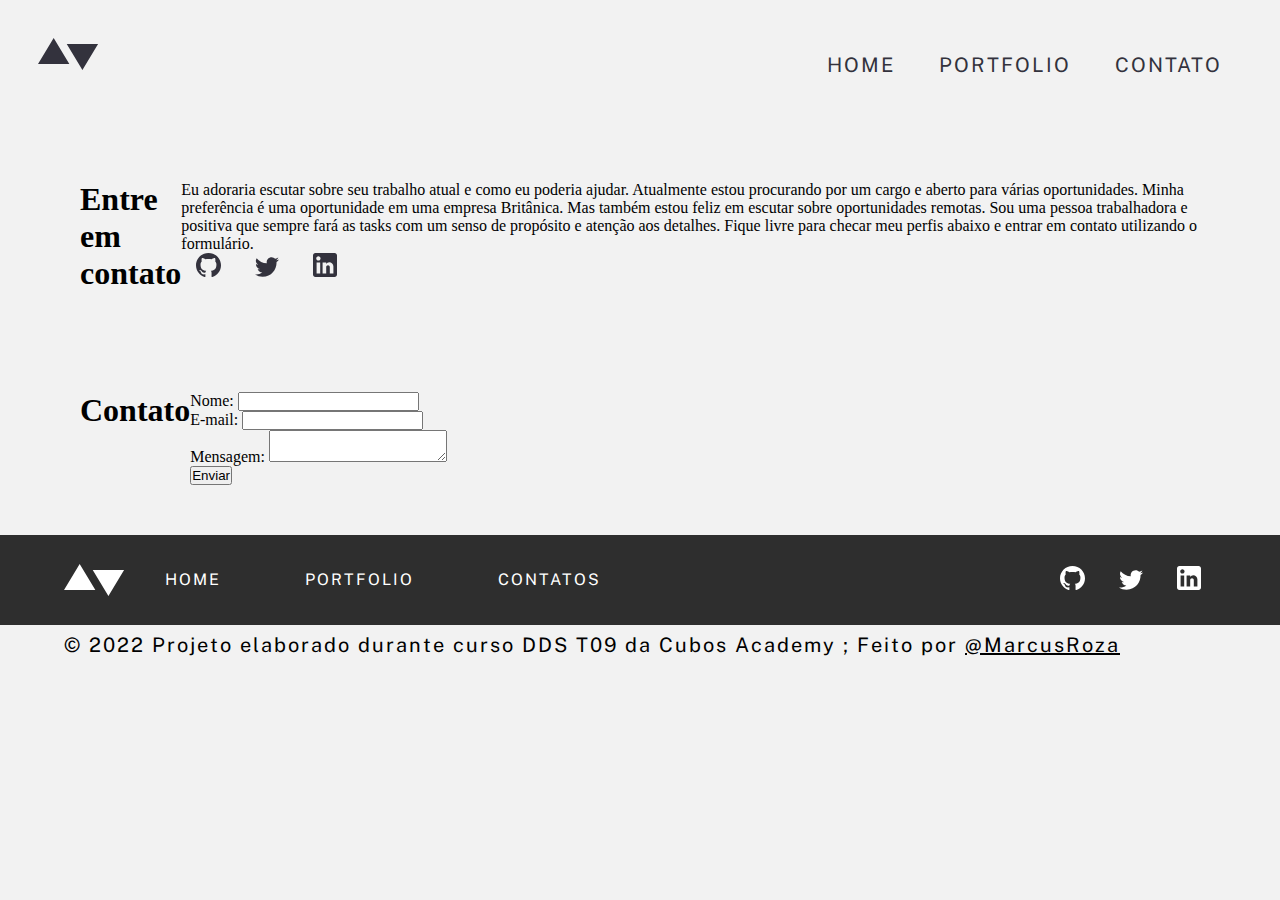
==== pages/contato/index.html @ 629b9d21 "primeiro portfolio" ====
<!DOCTYPE html>
<html lang="en">

<head>
  <meta charset="UTF-8">
  <meta http-equiv="X-UA-Compatible" content="IE=edge">
  <meta name="viewport" content="width=device-width, initial-scale=1.0">

  <link rel="preconnect" href="https://fonts.googleapis.com">
  <link rel="preconnect" href="https://fonts.gstatic.com" crossorigin>
  <link
    href="https://fonts.googleapis.com/css2?family=Ibarra+Real+Nova:wght@400;500;700&family=Public+Sans:wght@400;500;700&display=swap"
    rel="stylesheet">
  <link rel="preconnect" href="https://fonts.googleapis.com">
  <link rel="preconnect" href="https://fonts.gstatic.com" crossorigin>
  <link
    href="https://fonts.googleapis.com/css2?family=Ibarra+Real+Nova:wght@400;500;700&family=Lora:wght@700&display=swap"
    rel="stylesheet">

  <title>Contato</title>
  <link rel="stylesheet" href="global.css">
  <link rel="stylesheet" href="style-contato.css">
</head>

<body>
  <header>
    <div class="container-topo">
      <img src="../assets/logo-dark.svg" alt="" class="logo-dark-topo">
    </div>
    <nav class="botoes-menu-topo">
      <a href="/pages/home/index.html"><button class="btt-topo">HOME</button></a>
      <a href="/pages/portfolio/index.html"><button class="btt-topo">PORTFOLIO</button></a>
      <a href="/pages/p-contato/index.html"><button class="btt-topo">CONTATO</button></a>
    </nav>
  </header>

  <main class="principal">
    <div>
      <h1 class="entre-em-contato">Entre em contato</h1>
    </div>
    <div class="agrupar-logo-texto">
      <div>
        <p>
          Eu adoraria escutar sobre seu trabalho atual e como eu poderia ajudar. Atualmente estou procurando por um
          cargo
          e aberto
          para várias oportunidades. Minha preferência é uma oportunidade em uma empresa Britânica. Mas também estou
          feliz
          em
          escutar sobre oportunidades remotas. Sou uma pessoa trabalhadora e positiva que sempre fará as tasks com um
          senso de
          propósito e atenção aos detalhes. Fique livre para checar meu perfis abaixo e entrar em contato utilizando o
          formulário.
        </p>
      </div>
      <div class="logo-redes">
        <a href="http://github.com/" class="redes">
          <img src="../assets/icons/github-dark.svg" alt="github" class="redes-imagem">
        </a>
        <a href="https://twitter.com/home?lang=pt" class="redes">
          <img src="../assets/icons/twitter-dark.svg" alt="twitter" class="redes-imagem">
        </a>
        <a href="https://www.linkedin.com/in/" class="redes">
          <img src="../assets/icons/linkedin-dark.svg" alt="linkedin" class="redes-imagem">
        </a>
      </div>
    </div>

  </main>
  <main class="principal">
    <div>
      <h1 class="entre-em-contato">Contato</h1>
    </div>
    <div class="agrupar-formulario">

      <div class="container-formulario">
        <form action="/formulario-contato" method="post">
          <div class="formulario-label">

            <label for="nome">Nome:</label>
            <input type="texto" id="nome" name="nome_usuario">

          </div>

          <div class="formulario-label">

            <label for="email">E-mail:</label>
            <input type="email" id="email" name="email_usuario">

          </div>

          <div class="formulario-label">

            <label for="texto">Mensagem:</label>
            <textarea id="texto" name="texto_usuario"></textarea>

          </div>
          <div>
            <button class="btt-enviar " type="submit">Enviar</button>
          </div>
        </form>
      </div>


  </main>

  <div class="pre-footer">
    <div class="itens-a-esquerda">
      <img src="../assets/logo-light.svg" alt="" class="imagem-logo-branca">
      <nav class="nav-roda-pe">
        <a class="btt-roda-pe" href="../home/index.html"><button class="btt-roda-pe">HOME</button></a>
        <a class="btt-roda-pe" href="../portfolio/"><button class="btt-roda-pe">PORTFOLIO</button></a>
        <a class="btt-roda-pe" href="../contato/"><button class="btt-roda-pe">CONTATOS</button></a>
      </nav>
    </div>

    <div class="redes-roda-pe">
      <a target="_blank" class="btt-redes-roda-pe" href="http://github.com/" class="github"><img
          src="../assets/icons/github-light.svg" alt="" class="imagem-roda-pe-redes"></a>
      <a target="_blank" class="btt-redes-roda-pe" href="https://twitter.com/home?lang=pt" class="twitter"> <img
          src="../assets/icons/twitter-light.svg" alt="" class="imagem-roda-pe-redes"></a>
      <a target="_blank" class="btt-redes-roda-pe" href="https://www.linkedin.com/in/" class="linkedin"><img
          src="../assets/icons/linkedin-light.svg" alt="" class="imagem-roda-pe-redes"></a>
    </div>
  </div>

</body>

<footer>© 2022 Projeto elaborado durante curso DDS T09 da Cubos Academy ; Feito por
  <a href="https://www.linkedin.com/in/marcus-roza/" target="_blank" class="eu">@MarcusRoza
  </a>
</footer>

</html>
---- pages/contato/global.css ----
* {
  margin: 0;
  padding: 0;
  box-sizing: border-box;
}

header {
  display: flex;
  justify-content: space-between;
  margin: 3%;
  font-family: 20px;
}

body {
  display: flex;
  flex-direction: column;
  max-width: 100%;
  min-width: 100vw;
  overflow-x: hidden;
  background-color: #f2f2f2;
}

main {
  display: flex;
  margin: 50px 80px;
}

a {
  color: #ffffff00;
}

.btt-topo {
  width: auto;
  font-family: "Public Sans";
  font-style: normal;
  font-weight: 400;
  text-transform: uppercase;
  font-size: 20px;
  line-height: 14px;
  letter-spacing: 2px;
  margin: 20px 20px;
  border: none;
  background-color: #f2f2f2;
  color: #33323d;
}

.btt-topo:hover {
  background-color: #f2f2f2;
  color: #5fb4a2;
}

.hero-selection {
  display: flex;
  align-items: flex-end;
  background-size: cover;
  height: 100vh;
}

.h1-texto-contatos {
  width: 800px;
  font-family: "Ibarra Real Nova";
  font-style: normal;
  font-weight: 700;
  font-size: 380%;
  line-height: 62px;
  letter-spacing: -0.357143px;
  margin-left: 50px;
  color: #33323d;
}

.itens-a-esquerda {
  display: flex;
  margin: 0% 5%;
}

.redes-roda-pe {
  margin: 0% 5%;
}

.btt-roda-pe {
  height: 14px;
  font-family: "Public Sans";
  font-style: normal;
  font-weight: 400;
  font-size: 16px;
  line-height: 14px;
  letter-spacing: 2px;
  text-transform: uppercase;
  margin: 20px;
  border: none;
  color: #ffffff;
  background-color: #33323d00;
}

.btt-roda-pe:hover {
  color: #5fb4a2;
}

.btt-redes-roda-pe,
.redes {
  margin: 15px;
}

.btt-ir-para-portfolio {
  width: 205px;
  height: 50.23627471923828px;
  font-family: "Public Sans";
  font-style: normal;
  font-weight: 400;
  font-size: 18px;
  line-height: 14px;
  letter-spacing: 2px;
  text-transform: uppercase;
  cursor: pointer;
  color: #33323d;
}

.btt-ir-para-contato {
  height: 50.23627471923828px;
  width: 205px;
  font-family: "Public Sans";
  font-style: normal;
  font-weight: 400;
  font-size: 18px;
  line-height: 14px;
  letter-spacing: 2px;
  margin-left: -3%;
  text-transform: uppercase;
  cursor: pointer;

  color: #33323d;
}

.btt-ir-para-contato:hover {
  background-color: #33323d;
  color: #f2f2f2;
}

.pre-footer {
  display: flex;
  justify-content: space-between;
  align-items: center;
  width: 100vw;
  height: 10vh;
  max-width: 100vw;
  background-color: rgba(0, 0, 0, 0.81);
}

footer {
  height: 14px;
  font-family: "Public Sans";
  font-style: normal;
  font-weight: 400;
  font-size: 20px;
  line-height: 14px;
  letter-spacing: 2px;
  margin: 1% 5%;
  border: none;
  background-color: #33323d00;
}

.contato-selection {
  display: flex;
  justify-content: space-between;
  font-family: "Public Sans";
  font-style: normal;
  font-weight: 400;
  font-size: 12px;
  line-height: 14px;
  letter-spacing: 2px;
  text-transform: uppercase;
  color: #33323d;
}

.eu {
  color: black;
  cursor: pointer;
}
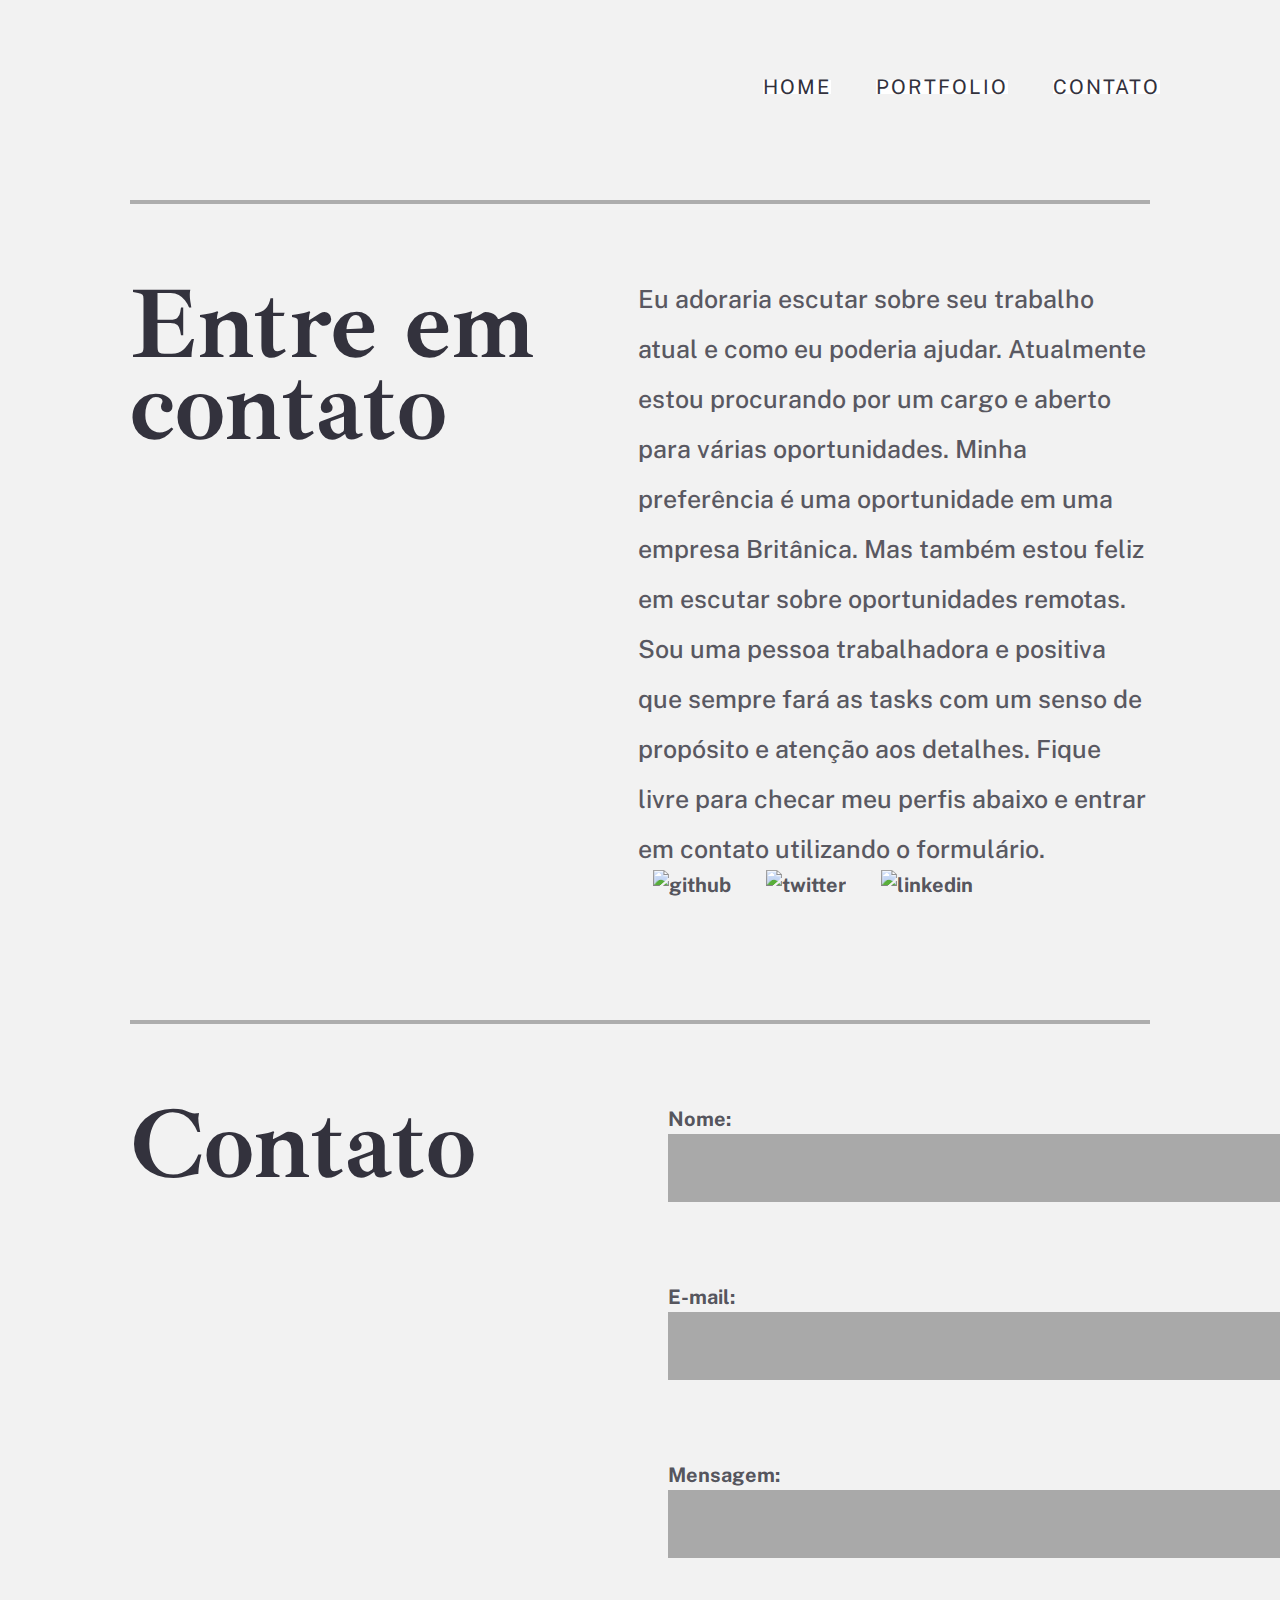
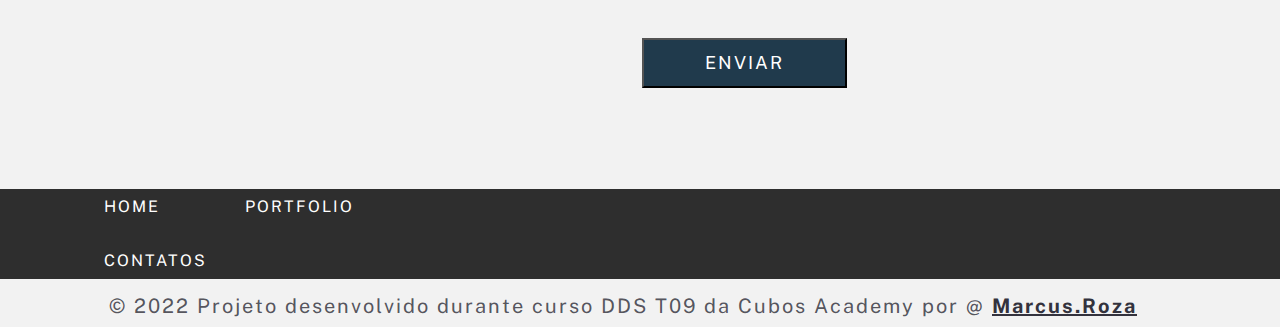
==== commit ca5c957d: "ajuste final" ====
--- a/pages/contato/index.html
+++ b/pages/contato/index.html
@@ -18,19 +18,19 @@
     rel="stylesheet">
 
   <title>Contato</title>
-  <link rel="stylesheet" href="global.css">
+  <link rel="stylesheet" href="../../css/global.css">
   <link rel="stylesheet" href="style-contato.css">
 </head>
 
 <body>
   <header>
     <div class="container-topo">
-      <img src="../assets/logo-dark.svg" alt="" class="logo-dark-topo">
+      <img src="../../assets/logo-dark.svg" alt="" class="logo-dark-topo">
     </div>
     <nav class="botoes-menu-topo">
       <a href="/pages/home/index.html"><button class="btt-topo">HOME</button></a>
       <a href="/pages/portfolio/index.html"><button class="btt-topo">PORTFOLIO</button></a>
-      <a href="/pages/p-contato/index.html"><button class="btt-topo">CONTATO</button></a>
+      <a href="/pages/contato/index.html"><button class="btt-topo">CONTATO</button></a>
     </nav>
   </header>
 
@@ -54,27 +54,27 @@
         </p>
       </div>
       <div class="logo-redes">
-        <a href="http://github.com/" class="redes">
-          <img src="../assets/icons/github-dark.svg" alt="github" class="redes-imagem">
+        <a target="_blank" href="http://github.com/" class="redes">
+          <img src="/assets/icons/github-dark.svg" alt="github" class="redes-imagem">
         </a>
-        <a href="https://twitter.com/home?lang=pt" class="redes">
-          <img src="../assets/icons/twitter-dark.svg" alt="twitter" class="redes-imagem">
+        <a target="_blank" href="https://twitter.com/home?lang=pt" class="redes">
+          <img src="/assets/icons/twitter-dark.svg" alt="twitter" class="redes-imagem">
         </a>
-        <a href="https://www.linkedin.com/in/" class="redes">
-          <img src="../assets/icons/linkedin-dark.svg" alt="linkedin" class="redes-imagem">
+        <a target="_blank" href="https://www.linkedin.com/in/" class="redes">
+          <img src="/assets/icons/linkedin-dark.svg" alt="linkedin" class="redes-imagem">
         </a>
       </div>
     </div>
 
   </main>
-  <main class="principal">
+  <main class=" main-contato-section">
     <div>
       <h1 class="entre-em-contato">Contato</h1>
     </div>
     <div class="agrupar-formulario">
 
       <div class="container-formulario">
-        <form action="/formulario-contato" method="post">
+        <form action="/pages/contato/index.html" method="post">
           <div class="formulario-label">
 
             <label for="nome">Nome:</label>
@@ -95,10 +95,10 @@
             <textarea id="texto" name="texto_usuario"></textarea>
 
           </div>
-          <div>
-            <button class="btt-enviar " type="submit">Enviar</button>
-          </div>
         </form>
+        <div>
+          <a href="/pages/contato/index.html"><button class="btt-enviar ">Enviar</button></a>
+        </div>
       </div>
 
 
@@ -106,7 +106,7 @@
 
   <div class="pre-footer">
     <div class="itens-a-esquerda">
-      <img src="../assets/logo-light.svg" alt="" class="imagem-logo-branca">
+      <img src="/assets/logo-light.svg" alt="" class="imagem-logo-branca">
       <nav class="nav-roda-pe">
         <a class="btt-roda-pe" href="../home/index.html"><button class="btt-roda-pe">HOME</button></a>
         <a class="btt-roda-pe" href="../portfolio/"><button class="btt-roda-pe">PORTFOLIO</button></a>
@@ -116,18 +116,18 @@
 
     <div class="redes-roda-pe">
       <a target="_blank" class="btt-redes-roda-pe" href="http://github.com/" class="github"><img
-          src="../assets/icons/github-light.svg" alt="" class="imagem-roda-pe-redes"></a>
+          src="/assets/icons/github-light.svg" alt="" class="imagem-roda-pe-redes"></a>
       <a target="_blank" class="btt-redes-roda-pe" href="https://twitter.com/home?lang=pt" class="twitter"> <img
-          src="../assets/icons/twitter-light.svg" alt="" class="imagem-roda-pe-redes"></a>
+          src="/assets/icons/twitter-light.svg" alt="" class="imagem-roda-pe-redes"></a>
       <a target="_blank" class="btt-redes-roda-pe" href="https://www.linkedin.com/in/" class="linkedin"><img
-          src="../assets/icons/linkedin-light.svg" alt="" class="imagem-roda-pe-redes"></a>
+          src="/assets/icons/linkedin-light.svg" alt="" class="imagem-roda-pe-redes"></a>
     </div>
   </div>
 
 </body>
 
-<footer>© 2022 Projeto elaborado durante curso DDS T09 da Cubos Academy ; Feito por
-  <a href="https://www.linkedin.com/in/marcus-roza/" target="_blank" class="eu">@MarcusRoza
+<footer>© 2022 Projeto desenvolvido durante curso DDS T09 da Cubos Academy por @
+  <a href="https://www.linkedin.com/in/marcus-roza/" target="_blank" class="eu">Marcus.Roza
   </a>
 </footer>
 
--- a/css/global.css
+++ b/css/global.css
@@ -0,0 +1,181 @@
+* {
+  margin: 0;
+  padding: 0;
+  box-sizing: border-box;
+}
+
+header {
+  display: flex;
+  justify-content: space-between;
+  padding: 50px;
+  margin-bottom: 40px;
+  font-family: 20px;
+  height: 100px;
+}
+
+body {
+  display: flex;
+  flex-direction: column;
+  max-width: 100%;
+  min-width: 100vw;
+  overflow-x: hidden;
+  background-color: #f2f2f2;
+  padding: 10px 50px;
+}
+
+main {
+  display: flex;
+  margin: 50px 80px;
+}
+
+a {
+  color: #33323d;
+}
+
+.btt-topo {
+  width: auto;
+  font-family: "Public Sans";
+  font-style: normal;
+  font-weight: 400;
+  text-transform: uppercase;
+  font-size: 20px;
+  line-height: 14px;
+  letter-spacing: 2px;
+  margin: 20px 20px;
+  border: none;
+  background-color: #ffffff;
+  color: #33323d;
+}
+
+.btt-topo:hover {
+  background-color: #ffffff;
+  color: #5fb4a2;
+}
+
+.h1-texto-contatos {
+  width: 800px;
+  font-family: "Ibarra Real Nova";
+  font-style: normal;
+  font-weight: 700;
+  font-size: 380%;
+  line-height: 62px;
+  letter-spacing: -0.357143px;
+  color: #33323d;
+}
+
+.itens-a-esquerda {
+  display: flex;
+  margin: 0% 5%;
+}
+
+.redes-roda-pe {
+  margin: 0% 5%;
+}
+
+.btt-roda-pe {
+  height: 14px;
+  font-family: "Public Sans";
+  font-style: normal;
+  font-weight: 400;
+  font-size: 16px;
+  line-height: 14px;
+  letter-spacing: 2px;
+  text-transform: uppercase;
+  margin: 20px;
+  border: none;
+  color: #ffffff;
+  background-color: #33323d00;
+}
+
+.btt-roda-pe:hover {
+  color: #5fb4a2;
+}
+
+.btt-redes-roda-pe,
+.redes {
+  margin: 15px;
+}
+
+.btt-ir-para-portfolio {
+  width: 205px;
+  height: 50.23627471923828px;
+  font-family: "Public Sans";
+  font-style: normal;
+  font-weight: 400;
+  font-size: 18px;
+  line-height: 14px;
+  letter-spacing: 2px;
+  text-transform: uppercase;
+  cursor: pointer;
+  background-color: #ffffff;
+  color: #33323d;
+}
+
+.btt-ir-para-contato {
+  height: 50.23627471923828px;
+  width: 205px;
+  font-family: "Public Sans";
+  font-style: normal;
+  font-weight: 400;
+  font-size: 18px;
+  line-height: 14px;
+  letter-spacing: 2px;
+  margin-left: -3%;
+  text-transform: uppercase;
+  cursor: pointer;
+  background-color: #ffffff;
+  color: #33323d;
+}
+
+.btt-ir-para-contato:hover {
+  background-color: #33323d;
+  color: #f2f2f2;
+}
+
+.contato-section {
+  display: flex;
+  height: 30vh;
+  justify-content: space-between;
+  align-items: center;
+  font-family: "Public Sans";
+  font-style: normal;
+  font-weight: 400;
+  font-size: 12px;
+  line-height: 14px;
+  letter-spacing: 2px;
+  text-transform: uppercase;
+  color: #33323d;
+}
+
+.pre-footer {
+  display: flex;
+  justify-content: space-between;
+  align-items: center;
+  width: 100vw;
+  height: 10vh;
+  max-width: 100vw;
+  background-color: rgba(0, 0, 0, 0.81);
+  margin-left: -50px;
+}
+
+.eu {
+  color: #33323d;
+  cursor: pointer;
+}
+
+.eu:hover {
+  color: #5fb4a2;
+}
+
+footer {
+  height: 14px;
+  font-family: "Public Sans";
+  font-style: normal;
+  font-weight: 400;
+  font-size: 20px;
+  line-height: 14px;
+  letter-spacing: 2px;
+  margin: 1% 5%;
+  border: none;
+  background-color: #33323d00;
+}
--- a/pages/contato/style-contato.css
+++ b/pages/contato/style-contato.css
@@ -0,0 +1,112 @@
+* {
+  font-family: "Public Sans";
+  font-style: normal;
+  font-weight: 700;
+  font-size: 20px;
+  line-height: 30px;
+  color: #33323dd5;
+}
+a {
+  color: #33323d00;
+}
+p {
+  margin-top: 70px;
+  height: 180px;
+  font-family: "Public Sans";
+  font-style: normal;
+  font-weight: 500;
+  font-size: 25px;
+  line-height: 50px;
+  color: #33323d;
+  mix-blend-mode: normal;
+  opacity: 0.8;
+}
+
+div {
+  width: 40vw;
+}
+
+.principal {
+  display: flex;
+  justify-content: space-between;
+  height: 80vh;
+  margin-top: 50px;
+  border-top: 4px solid rgba(128, 128, 128, 0.606);
+}
+
+.entre-em-contato {
+  margin-top: 80px;
+  height: 82px;
+  font-family: "Ibarra Real Nova";
+  font-style: normal;
+  font-weight: 700;
+  font-size: 100px;
+  line-height: 82px;
+  letter-spacing: -0.357143px;
+  color: #33323d;
+}
+.main-contato-section {
+  border-top: 4px solid rgba(128, 128, 128, 0.606);
+}
+
+.agrupar-logo-texto {
+  display: flex;
+  flex-direction: column;
+  justify-content: space-between;
+}
+
+.logo-redes {
+  height: 50px;
+}
+
+.agrupar-formulario {
+  margin: 0 50px;
+  display: flex;
+  justify-content: space-around;
+}
+
+.formulario-label {
+  display: flex;
+  flex-direction: column;
+  justify-content: baseline;
+  margin: 80px 80px;
+}
+
+input,
+textarea {
+  font-size: 30px;
+  height: 68px;
+  width: 635px;
+  border: none;
+  background-color: rgba(128, 128, 128, 0.641);
+}
+
+input:focus,
+textarea:focus {
+  border: 3px solid black;
+  background-color: rgba(128, 128, 128, 0.851);
+}
+
+.btt-enviar {
+  width: 205px;
+  height: 50.23627471923828px;
+  cursor: pointer;
+  font-family: "Public Sans";
+  font-style: normal;
+  font-weight: 400;
+  font-size: 18px;
+  line-height: 14px;
+  letter-spacing: 2px;
+  text-transform: uppercase;
+  margin: 0 0 10% 10.5%;
+  background: #203a4c;
+  color: #ffffff;
+}
+
+.btt-enviar:hover {
+  background-color: #5fb4a2;
+}
+
+.redes-roda-pe {
+  padding-left: 25%;
+}
